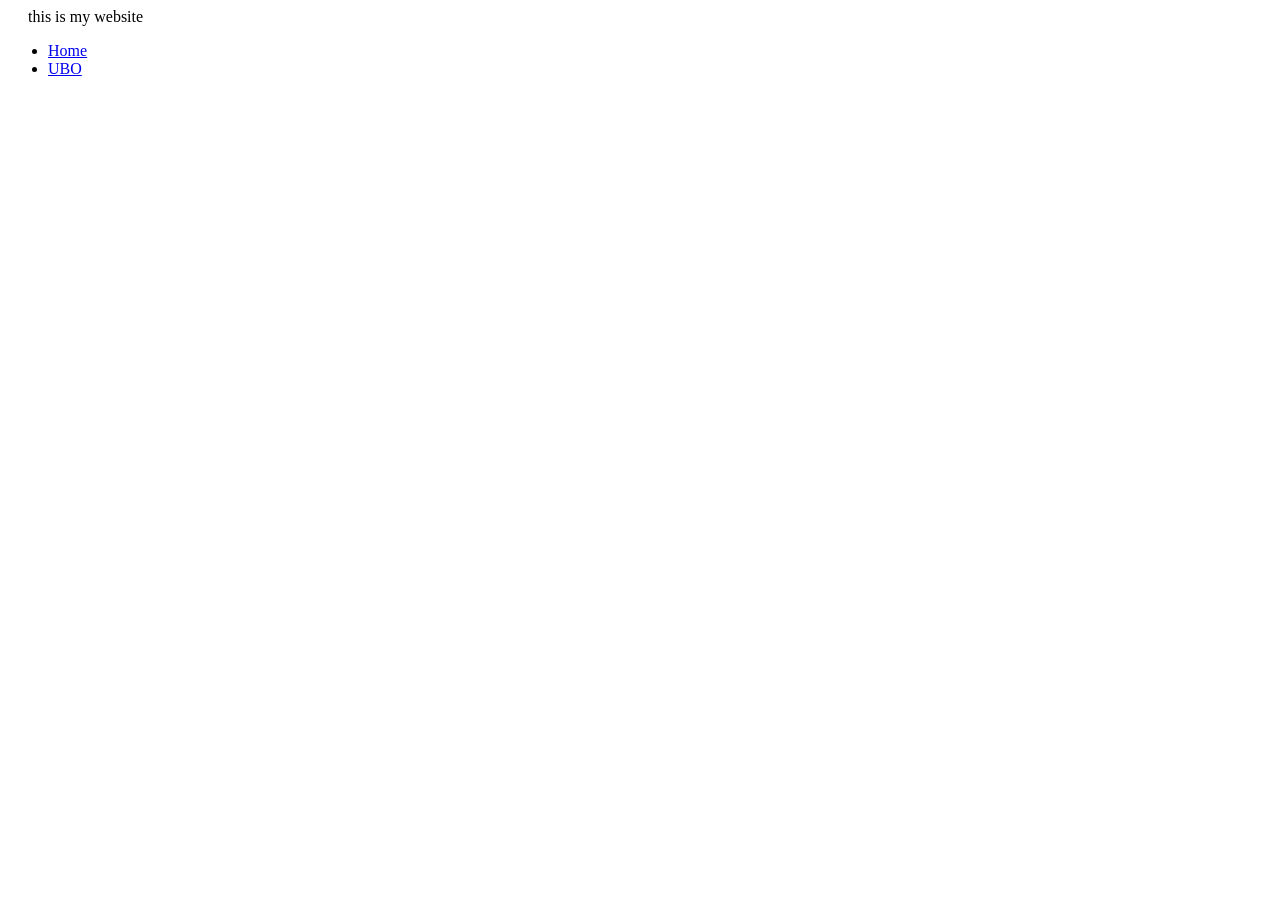
==== index.html @ b9c95474 "Update navigation links and structure in index.html" ====
<html> 
<head>   
<title> My page</title>
</head>
<body>
this is my website
  <p>
    <ul>
  <li><a href=”Mypages.html”>Home</a></li>
  <li><a href=”https://www.univ-brest.fr/fr?CodElp=APVP712A”>UBO</a></li>
    </ul>
  </p>
</body>
</html>
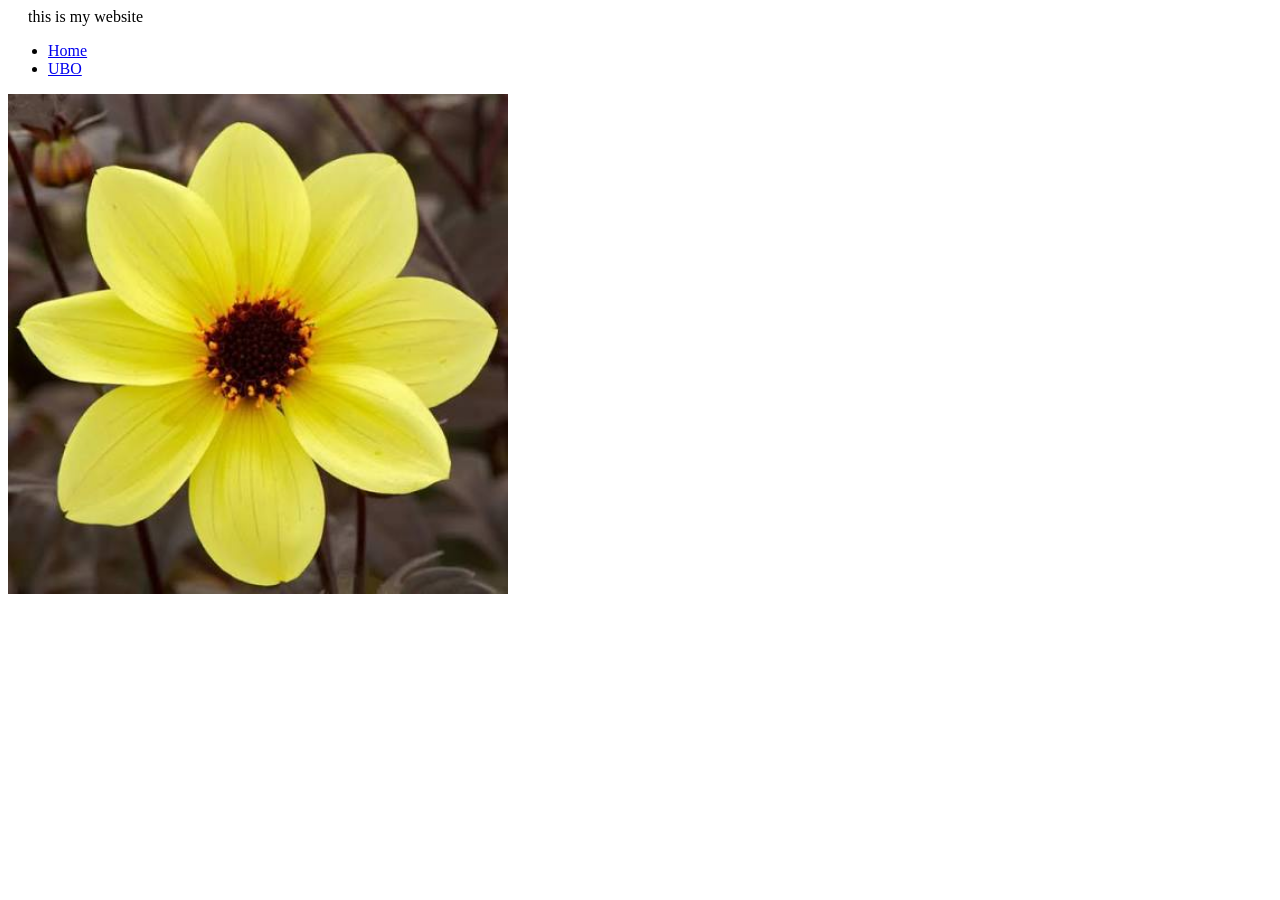
==== commit 49a77d3a: "Add image to index.html" ====
--- a/index.html
+++ b/index.html
@@ -11,5 +11,6 @@
     </ul>
   </p>
 </body>
+  <img src="images-2.jpeg" width="500">
 </html>
 
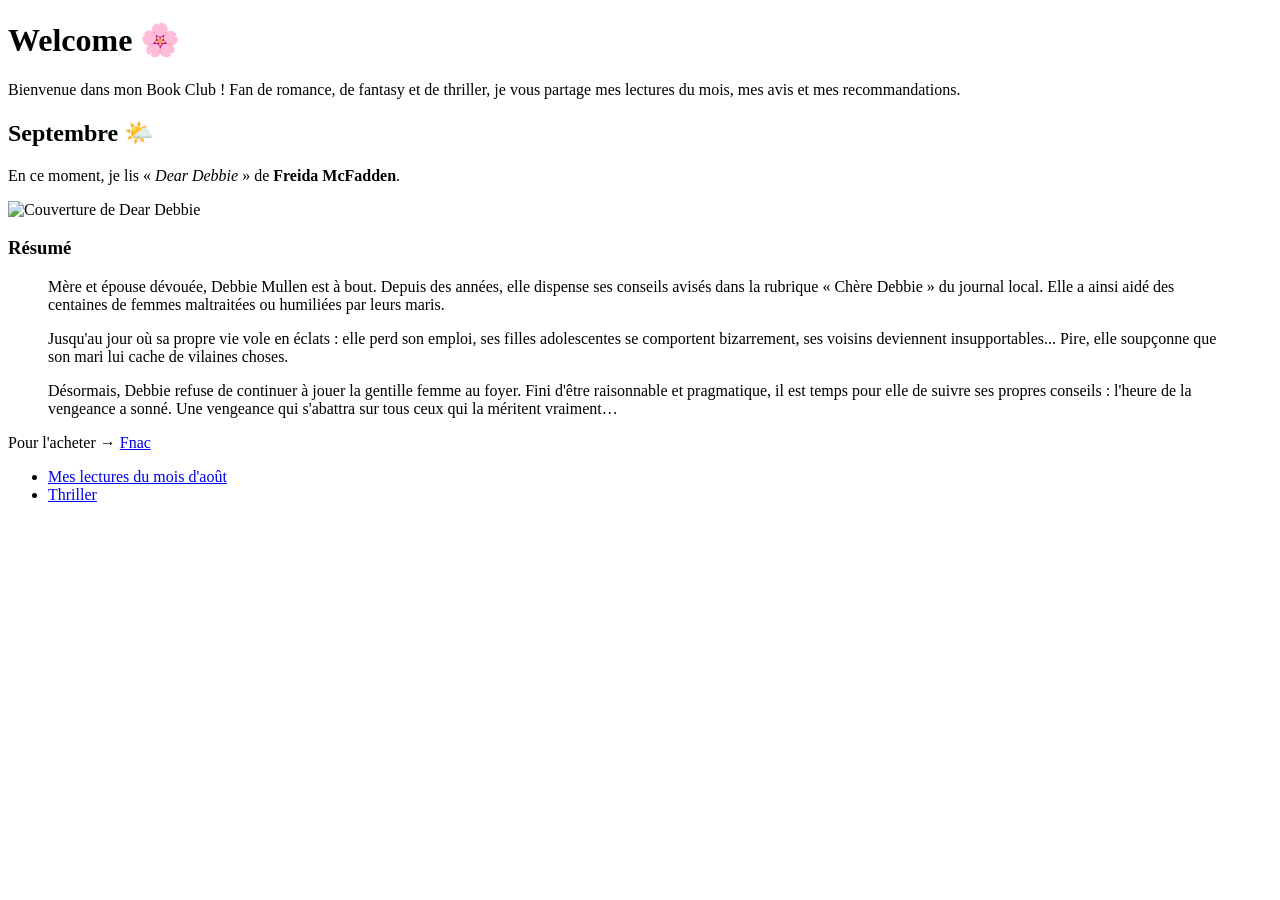
==== commit 21282725: "Update index.html" ====
--- a/index.html
+++ b/index.html
@@ -1,16 +1,37 @@
-<html> 
-<head>   
-<title> My page</title>
+<!DOCTYPE html>
+<html lang="fr">
+<head>
+  <meta charset="UTF-8">
+  <meta name="viewport" content="width=device-width, initial-scale=1">
+  <title>MyBookclub</title>
+  <link rel="stylesheet" href="style.css">
 </head>
 <body>
-this is my website
-  <p>
+  <header>
+    <h1>Welcome 🌸</h1>
+    <p>Bienvenue dans mon Book Club ! Fan de romance, de fantasy et de thriller, je vous partage mes lectures du mois, mes avis et mes recommandations.</p>
+  </header>
+
+  <main>
+    <h2>Septembre 🌤️</h2>
+
+    <p>En ce moment, je lis « <em>Dear Debbie</em> » de <strong>Freida McFadden</strong>.</p>
+
+    <img src="Figures/image-1peg" alt="Couverture de Dear Debbie">
+
+    <h3>Résumé</h3>
+    <blockquote>
+      <p>Mère et épouse dévouée, Debbie Mullen est à bout. Depuis des années, elle dispense ses conseils avisés dans la rubrique « Chère Debbie » du journal local. Elle a ainsi aidé des centaines de femmes maltraitées ou humiliées par leurs maris.</p>
+      <p>Jusqu'au jour où sa propre vie vole en éclats : elle perd son emploi, ses filles adolescentes se comportent bizarrement, ses voisins deviennent insupportables... Pire, elle soupçonne que son mari lui cache de vilaines choses.</p>
+      <p>Désormais, Debbie refuse de continuer à jouer la gentille femme au foyer. Fini d'être raisonnable et pragmatique, il est temps pour elle de suivre ses propres conseils : l'heure de la vengeance a sonné. Une vengeance qui s'abattra sur tous ceux qui la méritent vraiment…</p>
+    </blockquote>
+
+    <p>Pour l'acheter → <a href="https://www.fnac.com/a22858837/Freida-McFadden-Chere-Debbie">Fnac</a></p>
+
     <ul>
-  <li><a href=”Mypages.html”>Home</a></li>
-  <li><a href=”https://www.univ-brest.fr/fr?CodElp=APVP712A”>UBO</a></li>
+      <li><a href="Secondpages.html">Mes lectures du mois d'août</a></li>
+      <li><a href="Mypages.html">Thriller</a></li>
     </ul>
-  </p>
+  </main>
 </body>
-  <img src="images-2.jpeg" width="500">
 </html>
-
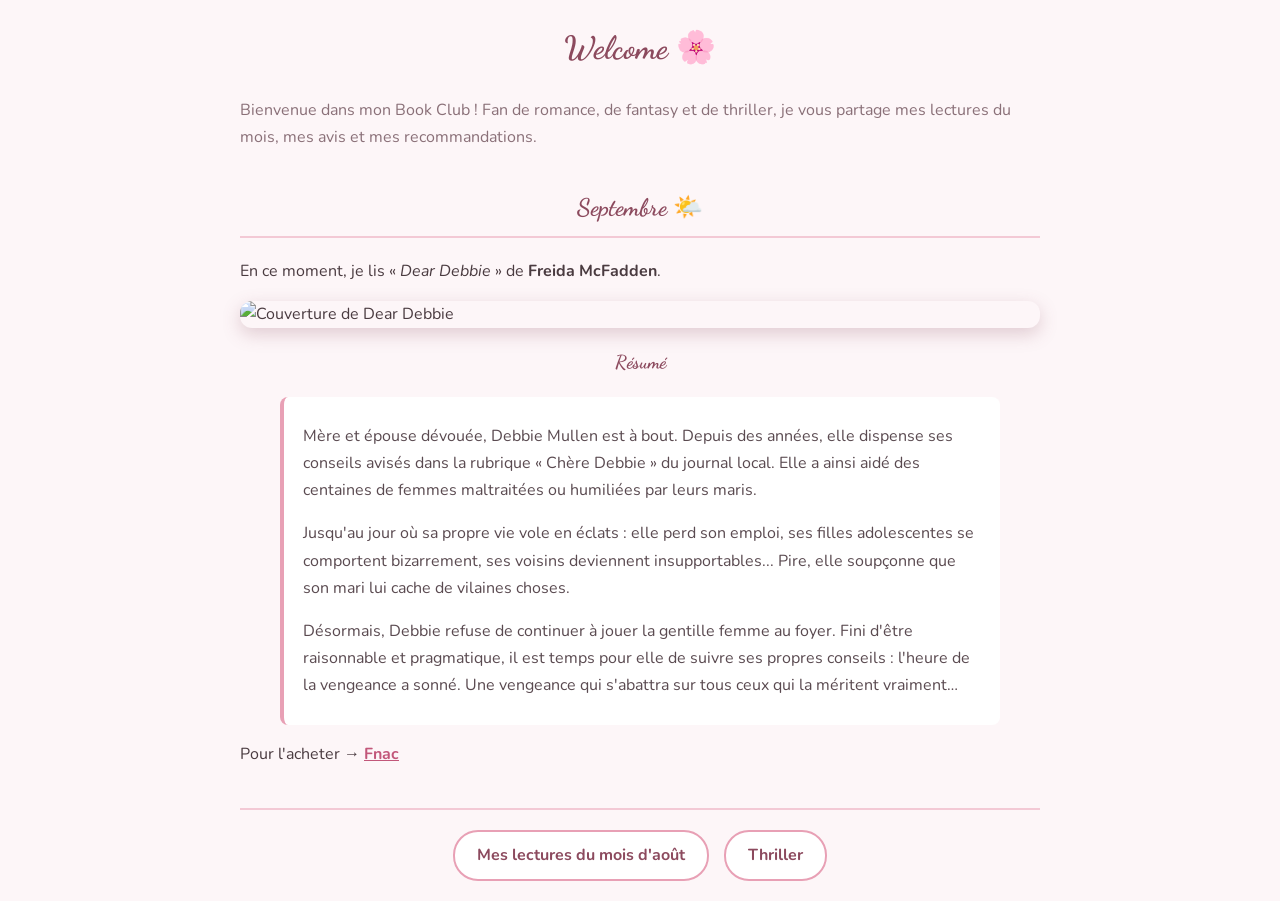
==== commit 5ac184e8: "Update index.html" ====
--- a/index.html
+++ b/index.html
@@ -26,12 +26,17 @@
       <p>Désormais, Debbie refuse de continuer à jouer la gentille femme au foyer. Fini d'être raisonnable et pragmatique, il est temps pour elle de suivre ses propres conseils : l'heure de la vengeance a sonné. Une vengeance qui s'abattra sur tous ceux qui la méritent vraiment…</p>
     </blockquote>
 
-    <p>Pour l'acheter → <a href="https://www.fnac.com/a22858837/Freida-McFadden-Chere-Debbie">Fnac</a></p>
+        <p>Pour l'acheter &rarr; <a href="https://www.fnac.com/a22858837/Freida-McFadden-Chere-Debbie">Fnac</a></p>
+  </main>
 
-    <ul>
-      <li><a href="Secondpages.html">Mes lectures du mois d'août</a></li>
-      <li><a href="Mypages.html">Thriller</a></li>
-    </ul>
-  </main>
+  <footer>
+    <nav>
+      <ul>
+        <li><a href="Secondpages.html">Mes lectures du mois d'août</a></li>
+        <li><a href="Mypages.html">Thriller</a></li>
+      </ul>
+    </nav>
+  </footer>
+
 </body>
 </html>
--- a/style.css
+++ b/style.css
@@ -0,0 +1,91 @@
+
+@import url("https://fonts.googleapis.com/css2?family=Dancing+Script:wght@700&family=Nunito:wght@400;700&display=swap");
+
+body {
+  background: #fdf6f8;
+  color: #4a3b40;
+  font-family: 'Nunito', sans-serif;
+  font-size: 16px;
+  line-height: 1.7;
+  max-width: 800px;
+  margin: 0 auto;
+  padding: 0 1rem;
+}
+
+h1, h2, h3, h4, h5, h6 {
+  font-family: 'Dancing Script', cursive;
+  color: #8c4a5e;
+  text-align: center;
+  font-weight: 700;
+}
+
+h2 {
+  border-bottom: 2px solid #f3c9d5;
+  padding-bottom: 0.3em;
+  margin-top: 1.5em;
+}
+
+a { color: #c2577a; font-weight: 700; }
+a:hover { color: #8c4a5e; text-decoration: underline; }
+
+header p { color: #8a7078; }
+
+img {
+  max-width: 100%;
+  height: auto;
+  border-radius: 12px;
+  box-shadow: 0 6px 18px rgba(140, 74, 94, 0.25);
+  display: block;
+  margin: 1em auto;
+}
+
+blockquote {
+  background: #ffffff;
+  border-left: 4px solid #e8a0b5;
+  border-radius: 8px;
+  padding: 0.6em 1.2em;
+  color: #5a4a50;
+}
+
+.etoiles {
+  color: #f5b301;
+  font-size: 1.4em;
+  letter-spacing: 2px;
+  text-align: center;
+}
+
+footer {
+  margin-top: 40px;
+  padding: 20px 0;
+  text-align: center;
+  border-top: 2px solid #f3c9d5;
+}
+
+nav ul {
+  list-style: none;
+  padding: 0;
+  margin: 0;
+  display: flex;
+  justify-content: center;
+  flex-wrap: wrap;
+  gap: 15px;
+}
+
+nav a {
+  display: inline-block;
+  padding: 10px 22px;
+  background-color: #ffffff;
+  color: #8c4a5e;
+  border: 2px solid #e8a0b5;
+  border-radius: 25px;
+  text-decoration: none;
+  transition: background-color 0.3s, color 0.3s, transform 0.2s;
+}
+
+nav a:hover {
+  background-color: #c2577a;
+  border-color: #c2577a;
+  color: #ffffff;
+  text-decoration: none;
+  transform: translateY(-2px);
+}
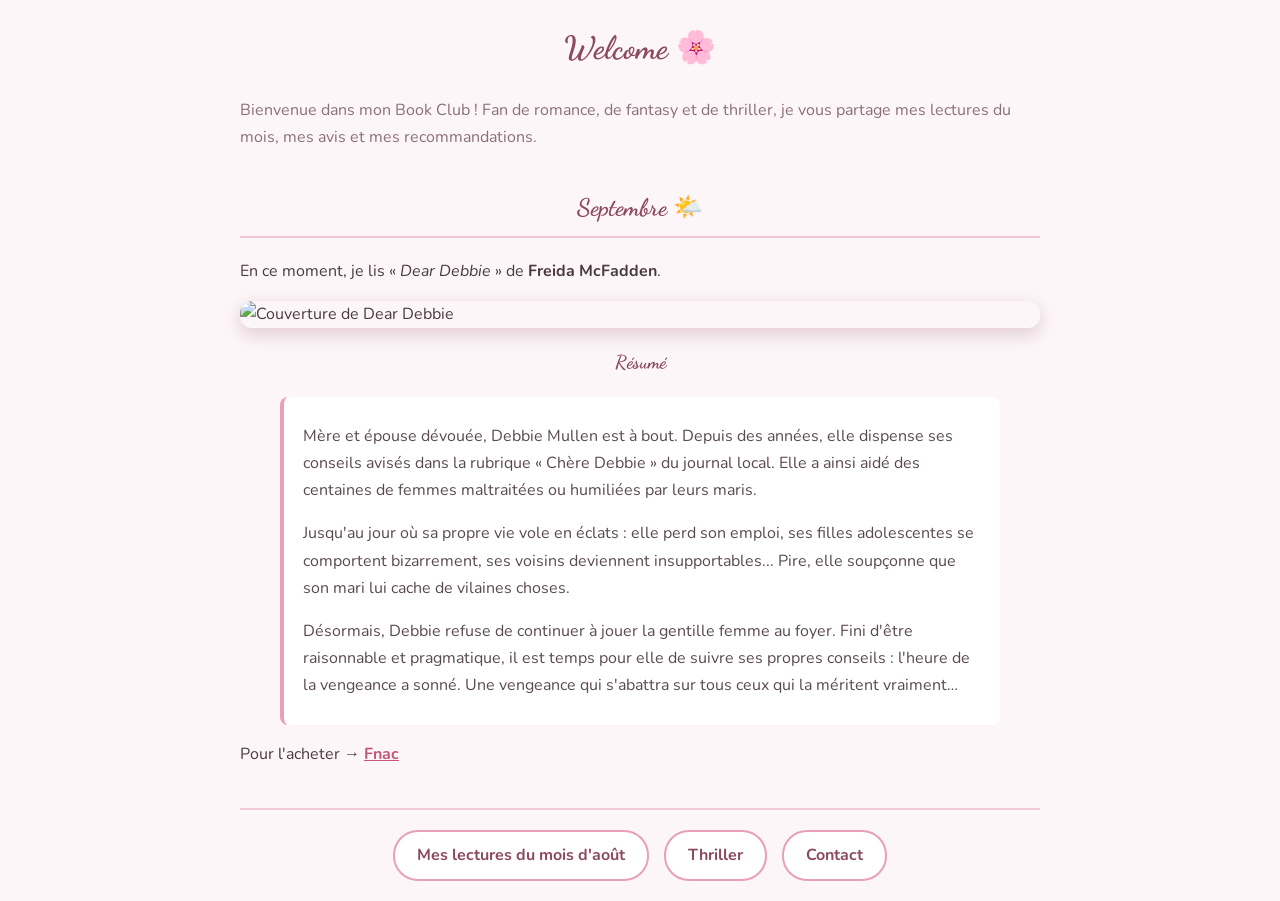
==== commit 28834f3e: "Add contact link to footer navigation" ====
--- a/index.html
+++ b/index.html
@@ -33,7 +33,8 @@
     <nav>
       <ul>
         <li><a href="Secondpages.html">Mes lectures du mois d'août</a></li>
-        <li><a href="Mypages.html">Thriller</a></li>
+        <li><a href="thirdpages.html">Thriller</a></li>
+        <li><a href="contact.html">Contact</a></li>
       </ul>
     </nav>
   </footer>
